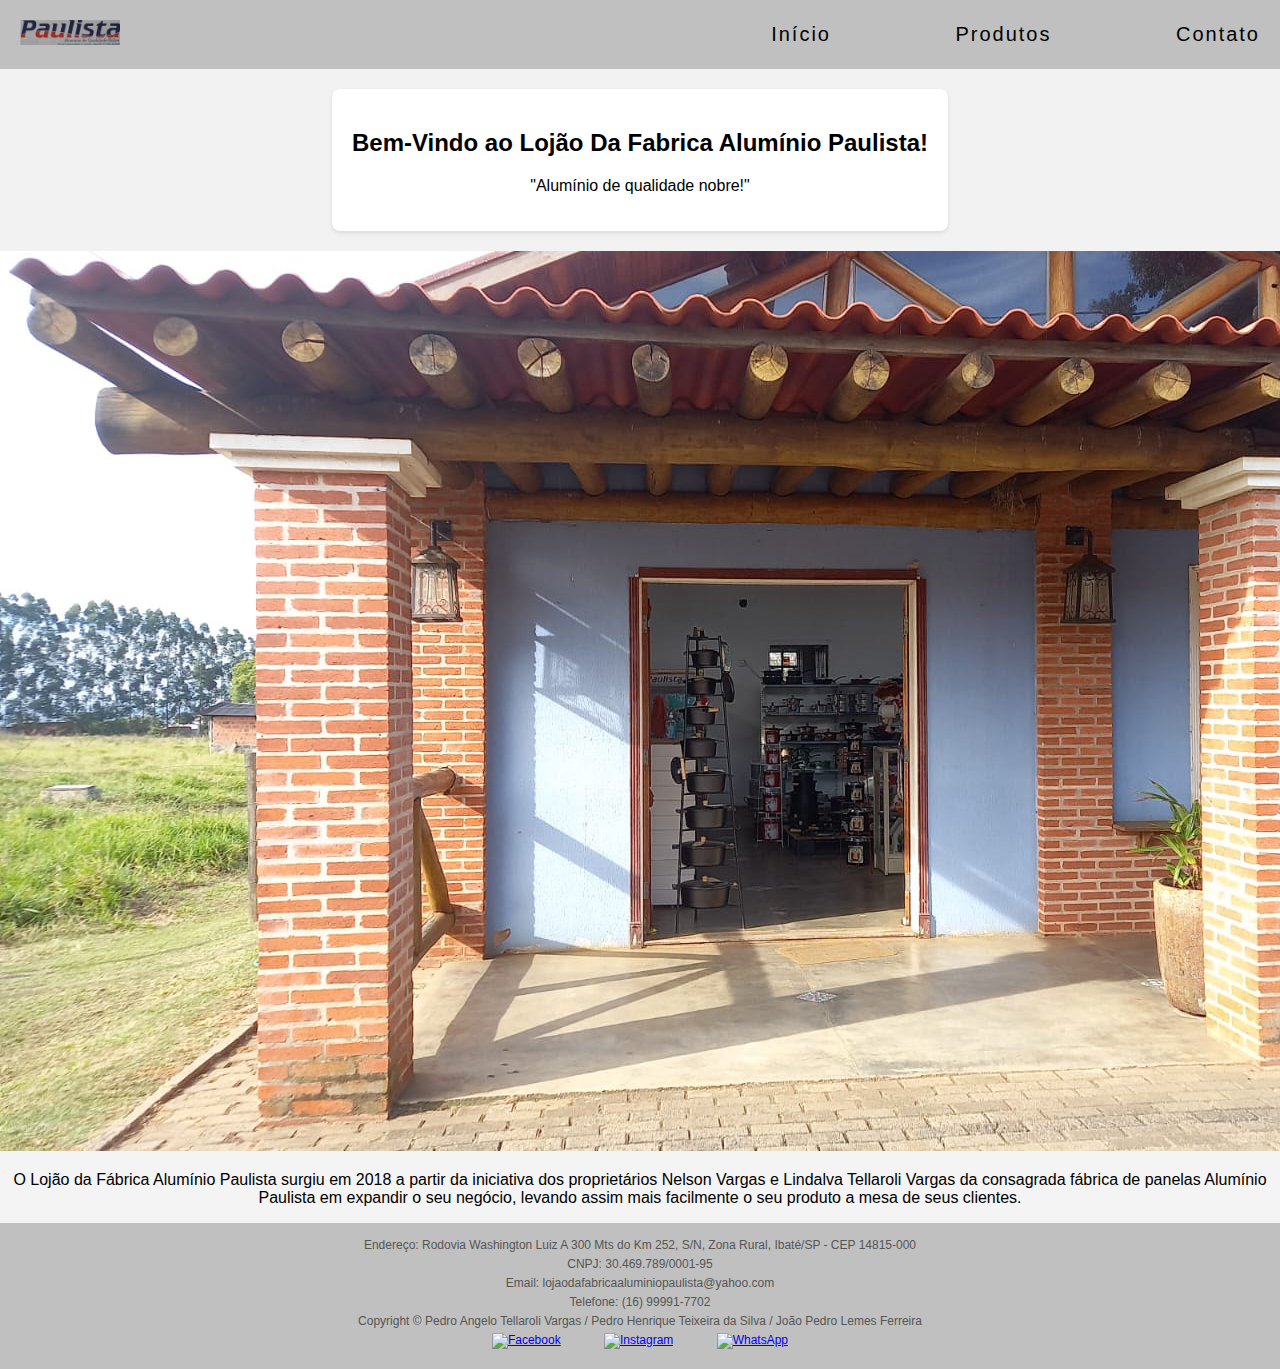
==== index.html @ 06a3618f "arrumei as imagens e refiz o formulário de contato" ====
<!DOCTYPE html>
<html lang="pt-br">
<head>
  <meta charset="UTF-8">
  <meta name="viewport" content="width=device-width, initial-scale=1.0">
  <title>Document</title>
  <link rel="stylesheet" href="styles.css">
  <link rel="icon" type="image/x-icon" href="img/favicon.ico">
</head>
<body>
  <header>
    
    <div class="logo"><img class="logo" src="img/logo.jpeg" alt="Logo"></div>
    <nav>
      <ul>
        <li><a href="index.html">Início</a></li>
        <li><a href="services.html">Produtos</a></li>
        <li><a href="contact.html">Contato</a></li>
      </ul>
    </nav>
  </header>
  
  <div class="content">
    <div class="main-container">
      <h2>Bem-Vindo ao Lojão Da Fabrica Alumínio Paulista!</h2>
       <p>"Alumínio de qualidade nobre!"</p>
    </div>
  </div>
   
  <main>
    <img class="Entrada" src="img/frentedaloja.png" alt="EntradaDaLoja">
    <p>O Lojão da Fábrica Alumínio Paulista surgiu em 2018 a partir da iniciativa dos proprietários Nelson Vargas e Lindalva Tellaroli Vargas da consagrada fábrica de panelas Alumínio Paulista em expandir o seu negócio, levando assim mais facilmente o seu produto a mesa de seus clientes.  </p>
  
  </main>
  
   <footer>
    <p>Endereço: Rodovia Washington Luiz A 300 Mts do Km 252, S/N, Zona Rural, Ibaté/SP - CEP 14815-000</p>
    <p>CNPJ: 30.469.789/0001-95</p>
    <p>Email: lojaodafabricaaluminiopaulista@yahoo.com</p>
    <p>Telefone: (16) 99991-7702</p>
    <p>Copyright © Pedro Angelo Tellaroli Vargas / Pedro Henrique Teixeira da Silva / João Pedro Lemes Ferreira</p>
    <div class="social-icons">
      <a href="https://www.facebook.com/seuusuario" target="_blank"><img src="caminho/para/icon-facebook.png" alt="Facebook"></a>
      <a href="https://www.instagram.com/seuusuario" target="_blank"><img src="caminho/para/icon-instagram.png" alt="Instagram"></a>
      <a href="https://wa.me/seunumerodetelefone" target="_blank"><img src="caminho/para/icon-whatsapp.png" alt="WhatsApp"></a>
    </div>
  </footer>
</body>
</html>
---- styles.css ----
body {
    display: flex;
    flex-direction: column;
    min-height: 100vh;
    margin: 0;
  }
  body {
    font-family: Arial, sans-serif;
    background-color: #f4f4f4;
    margin: 0;
    padding: 0;
}

.container {
    max-width: 500px;
    margin: 50px auto;
    background-color: #fff;
    padding: 20px;
    border-radius: 5px;
    box-shadow: 0 2px 5px rgba(0, 0, 0, 0.1);
}

h1 {
    text-align: center;
    margin-bottom: 20px;
}

label {
    display: block;
    margin-bottom: 10px;
}

input[type="email"],
input[type="tel"],
textarea {
    width: 100%;
    padding: 10px;
    border: 1px solid #ccc;
    border-radius: 4px;
    box-sizing: border-box;
    margin-bottom: 20px;
}

textarea {
    height: 100px;
}

input[type="submit"] {
    background-color: #4CAF50;
    color: #fff;
    padding: 10px 20px;
    border: none;
    border-radius: 4px;
    cursor: pointer;
}

input[type="submit"]:hover {
    background-color: #45a049;
}
  
  .content {
    flex-grow: 1;
    display: flex;
    justify-content: center;
    align-items: center;
    background-color: #f2f2f2;
    padding: 20px;
    max-width: 1000;
  }
  
  .main-container {
    background-color: #fff;
    padding: 20px;
    border-radius: 8px;
    box-shadow: 0 2px 4px rgba(0, 0, 0, 0.1);
    max-width: 1000;
  }
  
  h2 {
    text-align: center;
  }
  
  p {
    text-align: center;
  }

  .logo
  {
    image-rendering: auto;
    width: auto;
    height: auto;
  }


header {
    background-color: silver;
    padding: 20px;
    display: flex;
    justify-content: space-between;
    align-items: center;
}

header .logo {
    width: 100px; /* Defina a largura desejada para a sua logo */
}

header ul {
    list-style-type: none;
    margin: 0;
    padding: 0;
    text-align: right;
}

header ul li {
    display: inline-block;
    margin-right: 120px; /* Aumenta a margem direita entre os itens da lista */
}

header ul li:last-child {
    margin-right: 0; /* Remove a margem direita do último item da lista */
}

header ul li a {
    text-decoration: none;
    color: black;
    font-size: 20px; /* Defina o tamanho de fonte desejado */
    letter-spacing: 2px; /* Aumenta o espaçamento entre as palavras */
}

/* Estilos para o rodapé */
footer {
    background-color: silver;
    padding: 10px; /* Reduza o valor do padding para tornar o rodapé mais magro */
    text-align: right;
    font-size: 12px; /* Tamanho da fonte menor */
    color: #555; /* Cor do texto mais claro */
}

footer p {
    margin: 5px 0; /* Adiciona espaçamento superior e inferior para o texto de direitos autorais */
}

.social-icons {
    text-align: center; /* Centraliza os ícones */
    margin-top: 2px; /* Aumente ou diminua o valor para posicionar os ícones mais para cima ou para baixo */
    margin-bottom: 10px; /* Aumenta o espaçamento inferior para posicionar os ícones */
}

.social-icons a {
    display: inline-block;
    margin: 0 20px; /* Espaçamento horizontal entre os ícones */
}

.social-icons img {
    width: 30px; /* Defina a largura desejada para os ícones */
}

.Forms
{
    padding: 20px; 
    text-align: center;
    max-width: 1000;
}
.TitleProducts
{
    text-align: center;
}
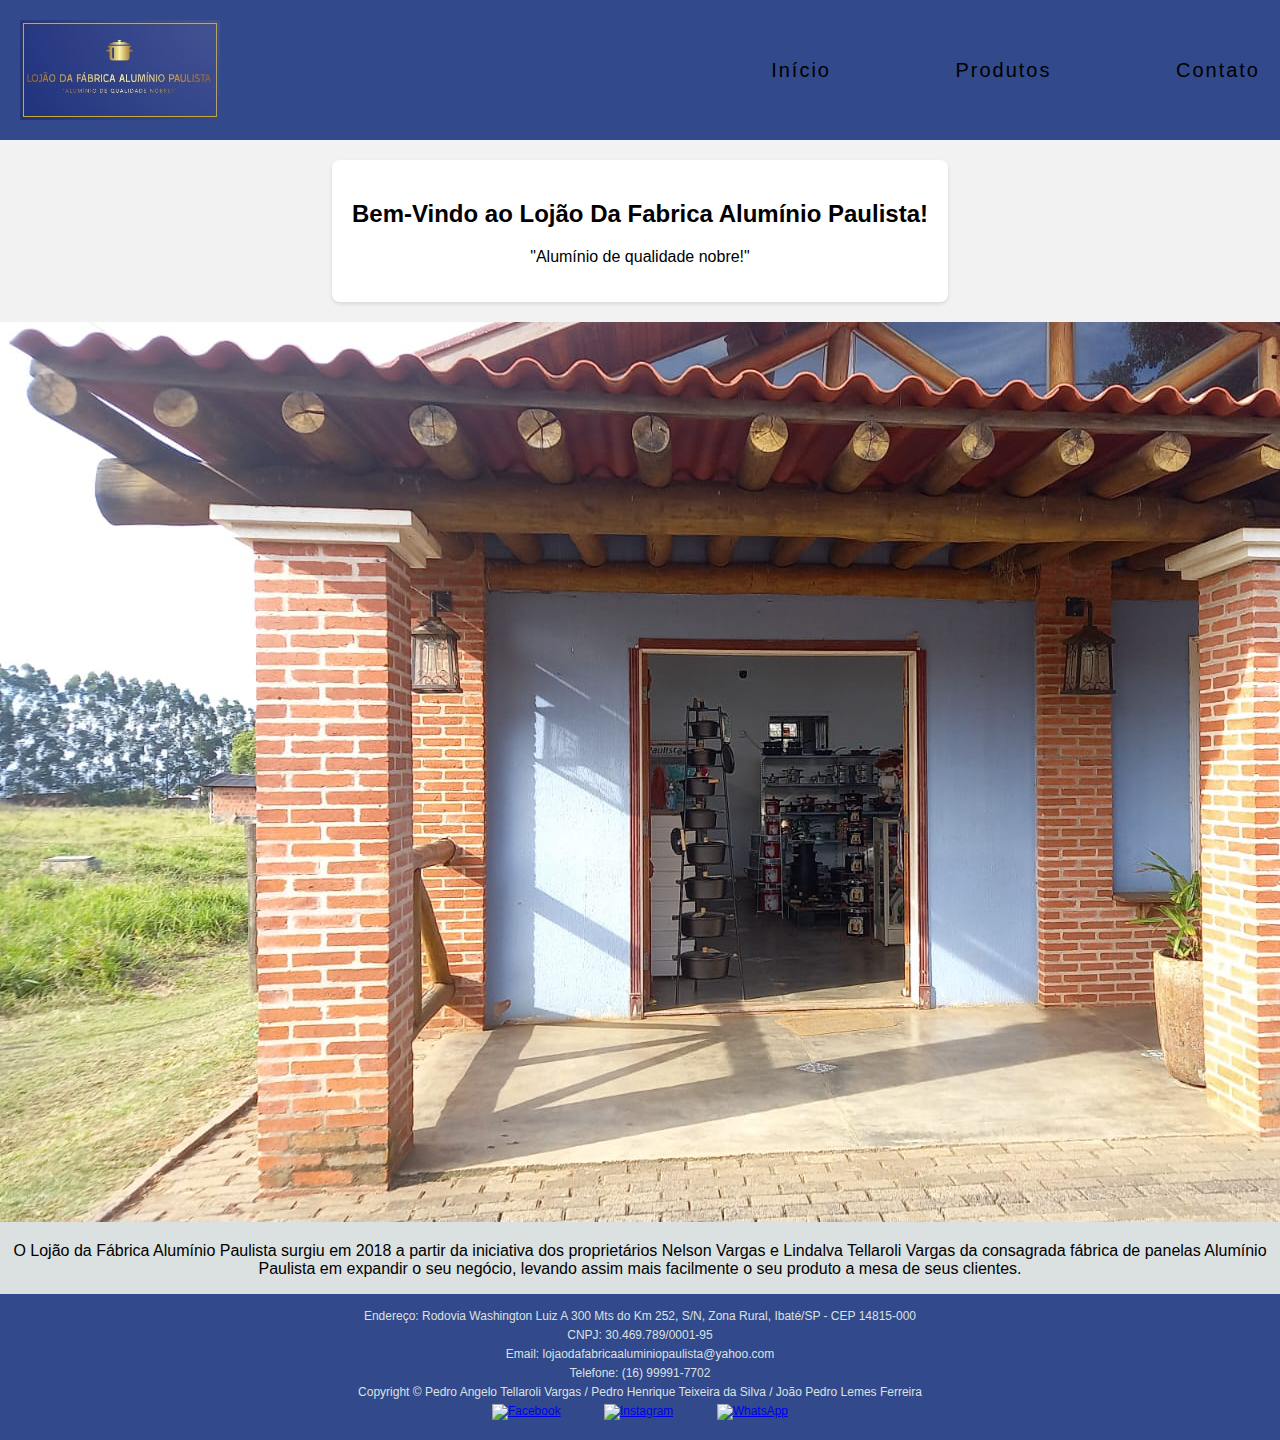
==== commit f622bac6: "Atualização da logo e cores" ====
--- a/index.html
+++ b/index.html
@@ -3,14 +3,14 @@
 <head>
   <meta charset="UTF-8">
   <meta name="viewport" content="width=device-width, initial-scale=1.0">
-  <title>Document</title>
+  <title>Pagina Inicio</title>
   <link rel="stylesheet" href="styles.css">
   <link rel="icon" type="image/x-icon" href="img/favicon.ico">
 </head>
 <body>
   <header>
     
-    <div class="logo"><img class="logo" src="img/logo.jpeg" alt="Logo"></div>
+    <div class="logo"><img class="logo" src="img/logo_nova.jpeg" alt="Logo"></div>
     <nav>
       <ul>
         <li><a href="index.html">Início</a></li>
@@ -29,7 +29,9 @@
    
   <main>
     <img class="Entrada" src="img/frentedaloja.png" alt="EntradaDaLoja">
-    <p>O Lojão da Fábrica Alumínio Paulista surgiu em 2018 a partir da iniciativa dos proprietários Nelson Vargas e Lindalva Tellaroli Vargas da consagrada fábrica de panelas Alumínio Paulista em expandir o seu negócio, levando assim mais facilmente o seu produto a mesa de seus clientes.  </p>
+    <p>O Lojão da Fábrica Alumínio Paulista surgiu em 2018 a partir da iniciativa dos proprietários 
+      Nelson Vargas e Lindalva Tellaroli Vargas da consagrada fábrica de panelas Alumínio Paulista 
+      em expandir o seu negócio, levando assim mais facilmente o seu produto a mesa de seus clientes.  </p>
   
   </main>
   
--- a/styles.css
+++ b/styles.css
@@ -6,7 +6,7 @@
   }
   body {
     font-family: Arial, sans-serif;
-    background-color: #f4f4f4;
+    background-color: #DBE1E0;
     margin: 0;
     padding: 0;
 }
@@ -14,10 +14,10 @@
 .container {
     max-width: 500px;
     margin: 50px auto;
-    background-color: #fff;
+    background-color: #FCF3A0;
     padding: 20px;
     border-radius: 5px;
-    box-shadow: 0 2px 5px rgba(0, 0, 0, 0.1);
+    box-shadow: 0 2px 5px #BF9E39;
 }
 
 h1 {
@@ -93,7 +93,7 @@
 
 
 header {
-    background-color: silver;
+    background-color: #32498C;
     padding: 20px;
     display: flex;
     justify-content: space-between;
@@ -101,7 +101,8 @@
 }
 
 header .logo {
-    width: 100px; /* Defina a largura desejada para a sua logo */
+    width: 200px; /* Defina a largura desejada para a sua logo */
+    height: 100px; /* Defina a altura desejada para a sua logo */
 }
 
 header ul {
@@ -129,11 +130,11 @@
 
 /* Estilos para o rodapé */
 footer {
-    background-color: silver;
+    background-color: #32498C;
     padding: 10px; /* Reduza o valor do padding para tornar o rodapé mais magro */
     text-align: right;
     font-size: 12px; /* Tamanho da fonte menor */
-    color: #555; /* Cor do texto mais claro */
+    color: #DBE1E0; /* Cor do texto mais claro */
 }
 
 footer p {
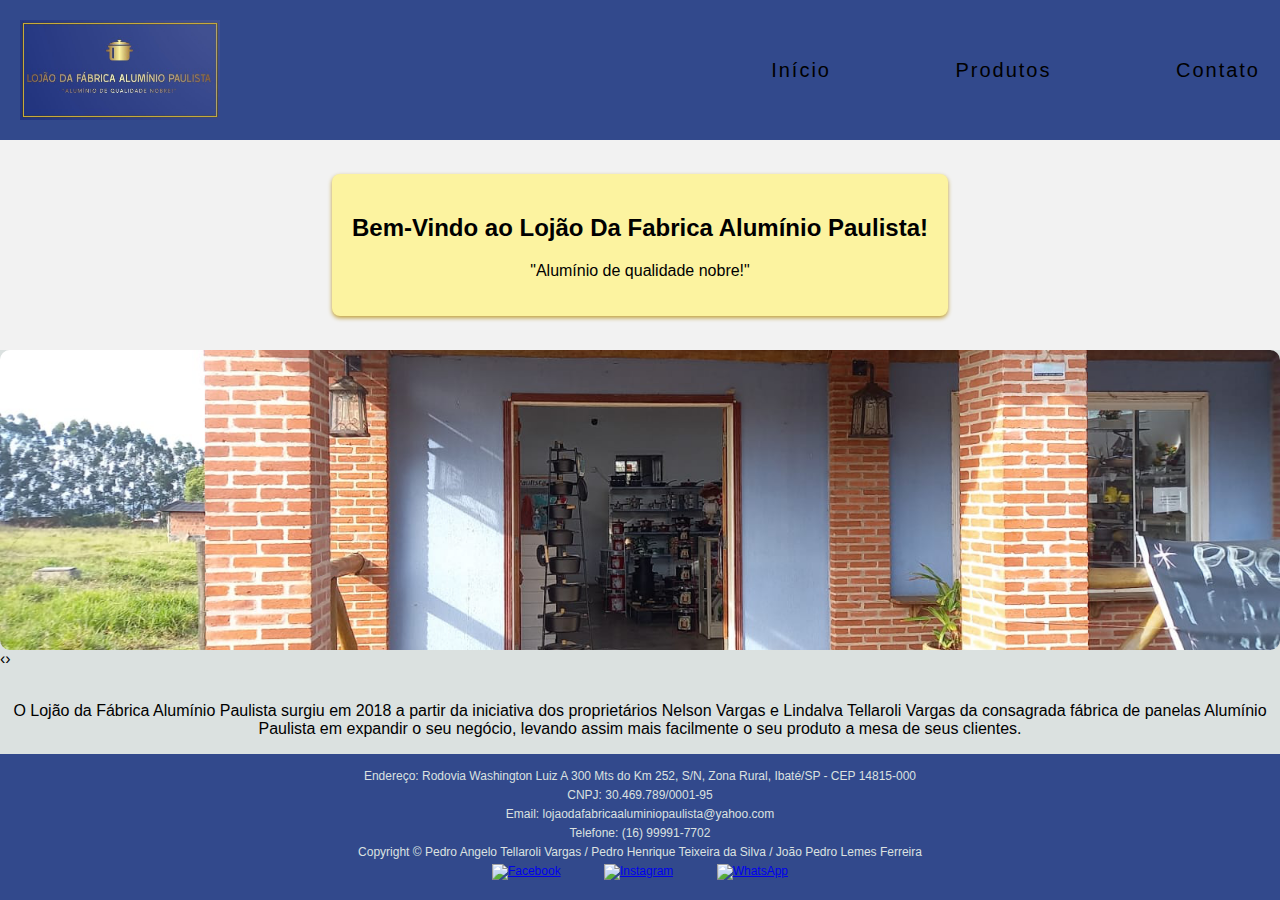
==== commit 53543280: "Implementação do Carrossel" ====
--- a/index.html
+++ b/index.html
@@ -5,6 +5,7 @@
   <meta name="viewport" content="width=device-width, initial-scale=1.0">
   <title>Pagina Inicio</title>
   <link rel="stylesheet" href="styles.css">
+  <link rel="stylesheet" href="https://cdn.jsdelivr.net/npm/owl.carousel@2.3.4/dist/assets/owl.carousel.min.css"> <!--Biblioteca JS do carrossel-->
   <link rel="icon" type="image/x-icon" href="img/favicon.ico">
 </head>
 <body>
@@ -28,11 +29,26 @@
   </div>
    
   <main>
-    <img class="Entrada" src="img/frentedaloja.png" alt="EntradaDaLoja">
+    <div id="carousel" class="owl-carousel"><!--Início das imagens do carrossel-->
+      <div class="slide">
+        <img src="img/frentedaloja.png" alt="Slide 1">
+      </div>
+      <div class="slide">
+        <img src="img/espaco1.png" alt="Slide 2">
+      </div>
+      <div class="slide">
+        <img src="img/espaco2.png" alt="Slide 3">
+      </div>
+      <div class="slide">
+        <img src="img/panelas.png" alt="Slide 3">
+      </div>
+      
+    </div><!--Fim das imagens do carrossel-->
+    <!--<img class="Entrada" src="img/frentedaloja.png" alt="EntradaDaLoja">-->
     <p>O Lojão da Fábrica Alumínio Paulista surgiu em 2018 a partir da iniciativa dos proprietários 
       Nelson Vargas e Lindalva Tellaroli Vargas da consagrada fábrica de panelas Alumínio Paulista 
       em expandir o seu negócio, levando assim mais facilmente o seu produto a mesa de seus clientes.  </p>
-  
+    
   </main>
   
    <footer>
@@ -47,5 +63,23 @@
       <a href="https://wa.me/seunumerodetelefone" target="_blank"><img src="caminho/para/icon-whatsapp.png" alt="WhatsApp"></a>
     </div>
   </footer>
+
+  <script src="https://code.jquery.com/jquery-3.6.0.min.js"></script><!--Biblioteca-->
+  <script src="https://cdn.jsdelivr.net/npm/owl.carousel@2.3.4/dist/owl.carousel.min.js"></script>
+  <script> <!--Script carrossel-->
+    document.addEventListener("DOMContentLoaded", function() {
+      var owl = $(".owl-carousel");
+      owl.owlCarousel({
+        items: 1,
+        loop: true,
+        nav: true,
+        dots: true,
+        autoplay: true,
+        autoplayTimeout: 5000,
+        autoplayHoverPause: true
+      });
+    });
+  </script>
+
 </body>
 </html>--- a/styles.css
+++ b/styles.css
@@ -69,10 +69,10 @@
   }
   
   .main-container {
-    background-color: #fff;
+    background-color: #FCF3A0;
     padding: 20px;
     border-radius: 8px;
-    box-shadow: 0 2px 4px rgba(0, 0, 0, 0.1);
+    box-shadow: 0 2px 4px #BF9E39;
     max-width: 1000;
   }
   
@@ -166,3 +166,22 @@
 {
     text-align: center;
 }
+
+.owl-carousel {
+    position: relative;
+    width: 100%;
+  }
+
+  .owl-carousel .slide {
+    position: relative;
+    height: 300px;
+    background-color: #eee;
+    border-radius: 10px;
+  }
+
+  .owl-carousel .slide img {
+    width: 100%;
+    height: 100%;
+    object-fit: cover;
+    border-radius: 10px;
+  }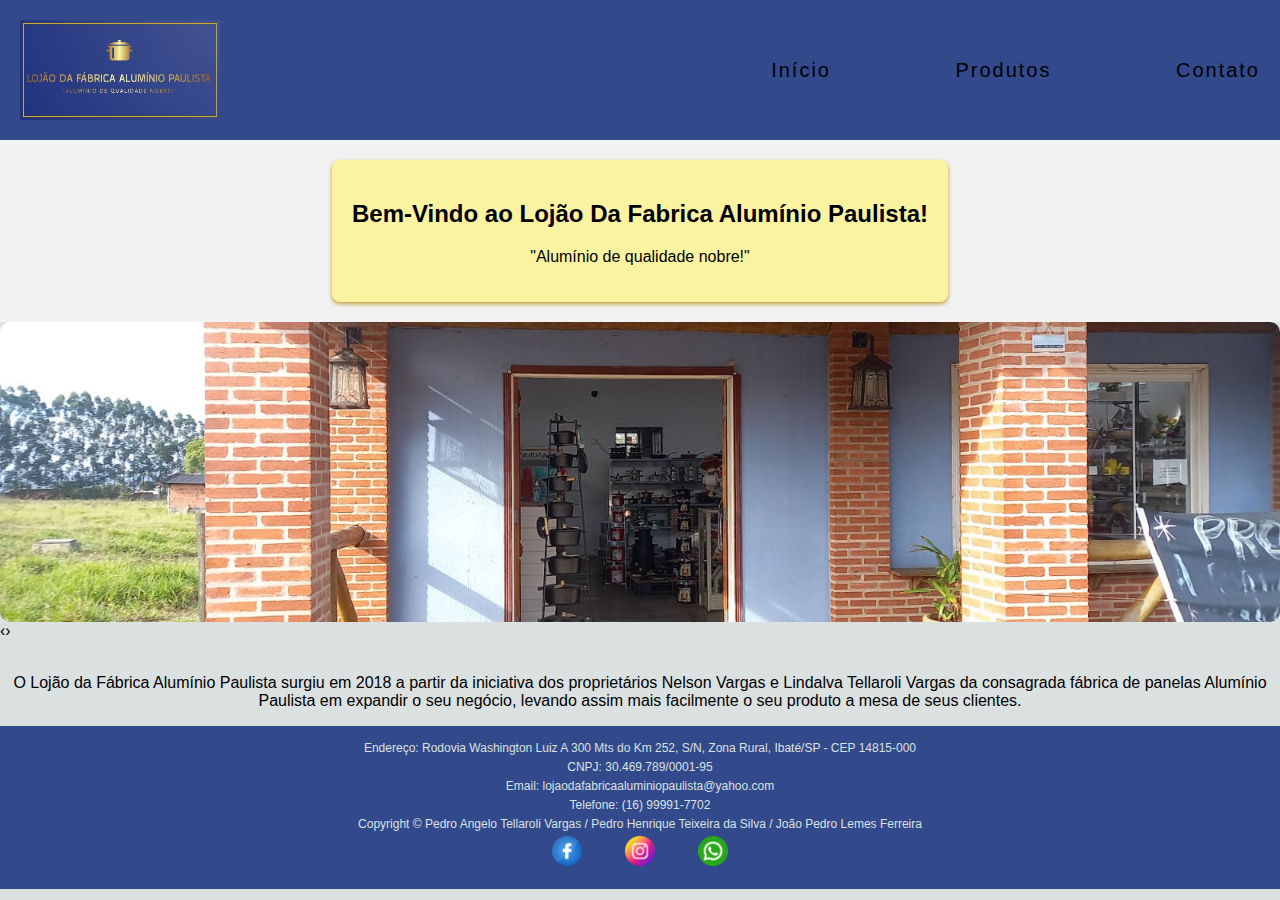
==== commit ad176758: "Adição dos ícones no footer" ====
--- a/index.html
+++ b/index.html
@@ -1,5 +1,6 @@
 <!DOCTYPE html>
 <html lang="pt-br">
+
 <head>
   <meta charset="UTF-8">
   <meta name="viewport" content="width=device-width, initial-scale=1.0">
@@ -8,10 +9,13 @@
   <link rel="stylesheet" href="https://cdn.jsdelivr.net/npm/owl.carousel@2.3.4/dist/assets/owl.carousel.min.css"> <!--Biblioteca JS do carrossel-->
   <link rel="icon" type="image/x-icon" href="img/favicon.ico">
 </head>
+
 <body>
+  
   <header>
-    
-    <div class="logo"><img class="logo" src="img/logo_nova.jpeg" alt="Logo"></div>
+    <div class="logo">
+      <img class="logo" src="img/logo_nova.jpeg" alt="Logo">
+    </div>
     <nav>
       <ul>
         <li><a href="index.html">Início</a></li>
@@ -21,34 +25,34 @@
     </nav>
   </header>
   
-  <div class="content">
-    <div class="main-container">
-      <h2>Bem-Vindo ao Lojão Da Fabrica Alumínio Paulista!</h2>
-       <p>"Alumínio de qualidade nobre!"</p>
-    </div>
-  </div>
-   
-  <main>
-    <div id="carousel" class="owl-carousel"><!--Início das imagens do carrossel-->
-      <div class="slide">
-        <img src="img/frentedaloja.png" alt="Slide 1">
+    <main>
+      <div class="content">
+        <div class="main-container">
+          <h2>Bem-Vindo ao Lojão Da Fabrica Alumínio Paulista!</h2>
+           <p>"Alumínio de qualidade nobre!"</p>
+        </div>
       </div>
-      <div class="slide">
-        <img src="img/espaco1.png" alt="Slide 2">
-      </div>
-      <div class="slide">
-        <img src="img/espaco2.png" alt="Slide 3">
-      </div>
-      <div class="slide">
-        <img src="img/panelas.png" alt="Slide 3">
-      </div>
+      
+      <div id="carousel" class="owl-carousel"><!--Início das imagens do carrossel-->
+        <div class="slide">
+          <img src="img/frentedaloja.png" alt="Slide 1">
+        </div>
+        <div class="slide">
+          <img src="img/espaco1.png" alt="Slide 2">
+        </div>
+        <div class="slide">
+          <img src="img/espaco2.png" alt="Slide 3">
+        </div>
+        <div class="slide">
+          <img src="img/panelas.png" alt="Slide 3">
+        </div>
       
     </div><!--Fim das imagens do carrossel-->
     <!--<img class="Entrada" src="img/frentedaloja.png" alt="EntradaDaLoja">-->
+
     <p>O Lojão da Fábrica Alumínio Paulista surgiu em 2018 a partir da iniciativa dos proprietários 
       Nelson Vargas e Lindalva Tellaroli Vargas da consagrada fábrica de panelas Alumínio Paulista 
-      em expandir o seu negócio, levando assim mais facilmente o seu produto a mesa de seus clientes.  </p>
-    
+      em expandir o seu negócio, levando assim mais facilmente o seu produto a mesa de seus clientes.</p>
   </main>
   
    <footer>
@@ -57,15 +61,17 @@
     <p>Email: lojaodafabricaaluminiopaulista@yahoo.com</p>
     <p>Telefone: (16) 99991-7702</p>
     <p>Copyright © Pedro Angelo Tellaroli Vargas / Pedro Henrique Teixeira da Silva / João Pedro Lemes Ferreira</p>
+    
     <div class="social-icons">
-      <a href="https://www.facebook.com/seuusuario" target="_blank"><img src="caminho/para/icon-facebook.png" alt="Facebook"></a>
-      <a href="https://www.instagram.com/seuusuario" target="_blank"><img src="caminho/para/icon-instagram.png" alt="Instagram"></a>
-      <a href="https://wa.me/seunumerodetelefone" target="_blank"><img src="caminho/para/icon-whatsapp.png" alt="WhatsApp"></a>
+      <a href="https://www.facebook.com/seuusuario" target="_blank"><img src="img/icons/facebook.png" alt="Facebook"></a>
+      <a href="https://www.instagram.com/seuusuario" target="_blank"><img src="img/icons/instagram.png" alt="Instagram"></a>
+      <a href="https://wa.me/seunumerodetelefone" target="_blank"><img src="img/icons/whatsapp.png" alt="WhatsApp"></a>
     </div>
   </footer>
 
   <script src="https://code.jquery.com/jquery-3.6.0.min.js"></script><!--Biblioteca-->
   <script src="https://cdn.jsdelivr.net/npm/owl.carousel@2.3.4/dist/owl.carousel.min.js"></script>
+ 
   <script> <!--Script carrossel-->
     document.addEventListener("DOMContentLoaded", function() {
       var owl = $(".owl-carousel");
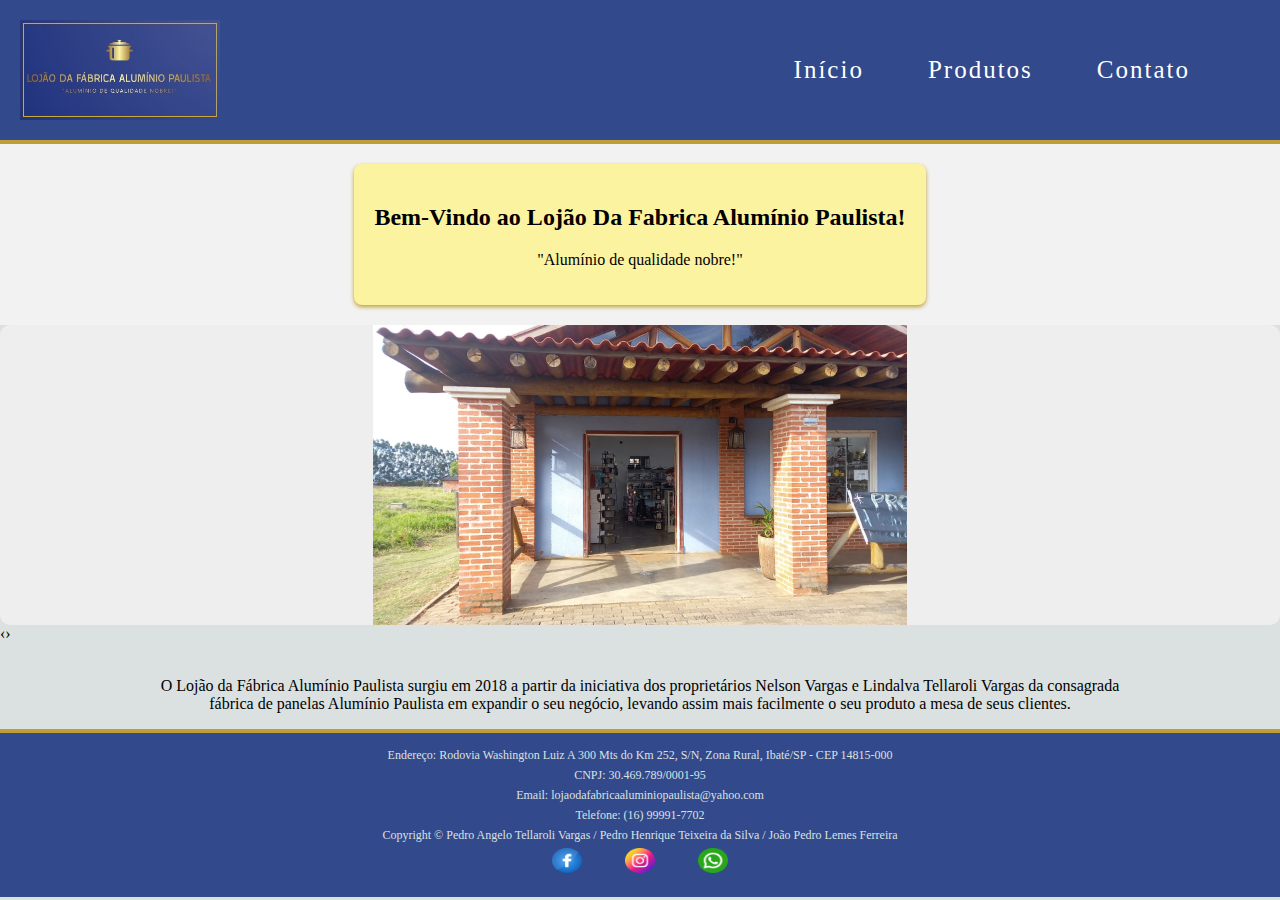
==== commit 14e61295: "arrumei os problemas nas pastas" ====
--- a/index.html
+++ b/index.html
@@ -35,24 +35,25 @@
       
       <div id="carousel" class="owl-carousel"><!--Início das imagens do carrossel-->
         <div class="slide">
-          <img src="img/frentedaloja.png" alt="Slide 1">
+          <img class="img" src="img/frentedaloja.png" alt="Slide 1">
         </div>
         <div class="slide">
-          <img src="img/espaco1.png" alt="Slide 2">
+          <img class="img" src="img/espaco1.png" alt="Slide 2">
         </div>
         <div class="slide">
-          <img src="img/espaco2.png" alt="Slide 3">
+          <img class="img" src="img/espaco2.png" alt="Slide 3">
         </div>
         <div class="slide">
-          <img src="img/panelas.png" alt="Slide 3">
+          <img class="img" src="img/panelas.png" alt="Slide 3">
         </div>
       
     </div><!--Fim das imagens do carrossel-->
     <!--<img class="Entrada" src="img/frentedaloja.png" alt="EntradaDaLoja">-->
-
-    <p>O Lojão da Fábrica Alumínio Paulista surgiu em 2018 a partir da iniciativa dos proprietários 
-      Nelson Vargas e Lindalva Tellaroli Vargas da consagrada fábrica de panelas Alumínio Paulista 
-      em expandir o seu negócio, levando assim mais facilmente o seu produto a mesa de seus clientes.</p>
+    <div id="sobre-nos">
+      <p>O Lojão da Fábrica Alumínio Paulista surgiu em 2018 a partir da iniciativa dos proprietários
+        Nelson Vargas e Lindalva Tellaroli Vargas da consagrada fábrica de panelas Alumínio Paulista
+        em expandir o seu negócio, levando assim mais facilmente o seu produto a mesa de seus clientes.</p>
+    </div>
   </main>
   
    <footer>
--- a/styles.css
+++ b/styles.css
@@ -1,62 +1,63 @@
+/* Esses codigos são para o corpo */
 body {
     display: flex;
     flex-direction: column;
     min-height: 100vh;
-    margin: 0;
-  }
-  body {
     font-family: Arial, sans-serif;
     background-color: #DBE1E0;
     margin: 0;
     padding: 0;
-}
-
-.container {
+    box-sizing: border-box;
+    font-family: 'Times New Roman', Times, serif;
+  }
+  
+  /* Esses codigos são para o contato */
+  .container {
     max-width: 500px;
     margin: 50px auto;
     background-color: #FCF3A0;
     padding: 20px;
     border-radius: 5px;
     box-shadow: 0 2px 5px #BF9E39;
-}
-
-h1 {
+  }
+  
+  h1 {
     text-align: center;
     margin-bottom: 20px;
-}
-
-label {
+  }
+  
+  label {
     display: block;
     margin-bottom: 10px;
-}
-
-input[type="email"],
-input[type="tel"],
-textarea {
+  }
+  
+  input[type="email"],
+  input[type="tel"],
+  textarea {
     width: 100%;
     padding: 10px;
     border: 1px solid #ccc;
     border-radius: 4px;
     box-sizing: border-box;
     margin-bottom: 20px;
-}
-
-textarea {
+  }
+  
+  textarea {
     height: 100px;
-}
-
-input[type="submit"] {
+  }
+  
+  input[type="submit"] {
     background-color: #4CAF50;
     color: #fff;
     padding: 10px 20px;
     border: none;
     border-radius: 4px;
     cursor: pointer;
-}
-
-input[type="submit"]:hover {
+  }
+  
+  input[type="submit"]:hover {
     background-color: #45a049;
-}
+  } 
   
   .content {
     flex-grow: 1;
@@ -66,6 +67,7 @@
     background-color: #f2f2f2;
     padding: 20px;
     max-width: 1000;
+    font-family: Times New Roman;
   }
   
   .main-container {
@@ -76,6 +78,7 @@
     max-width: 1000;
   }
   
+  /* Esses codigos são para o cabeçalho */
   h2 {
     text-align: center;
   }
@@ -83,105 +86,216 @@
   p {
     text-align: center;
   }
-
+  
   .logo
   {
     image-rendering: auto;
     width: auto;
     height: auto;
   }
-
-
-header {
+  
+  header {
     background-color: #32498C;
     padding: 20px;
     display: flex;
     justify-content: space-between;
     align-items: center;
-}
-
-header .logo {
-    width: 200px; /* Defina a largura desejada para a sua logo */
-    height: 100px; /* Defina a altura desejada para a sua logo */
-}
-
-header ul {
+    border-bottom-style: solid;
+    border-bottom-color: #BF9E39;
+    border-bottom-width: 4px;
+  }
+  
+  header .logo {
+    width: 200px;
+    height: 100px;
+  }
+  
+  header ul {
     list-style-type: none;
-    margin: 0;
-    padding: 0;
     text-align: right;
-}
-
-header ul li {
+  }
+  
+  header ul li {
     display: inline-block;
-    margin-right: 120px; /* Aumenta a margem direita entre os itens da lista */
-}
-
-header ul li:last-child {
-    margin-right: 0; /* Remove a margem direita do último item da lista */
-}
-
-header ul li a {
+    margin-right: 60px;
+  }
+  
+  header ul li:last-child {
+    margin-right: 0;
+  }
+  
+  header ul li a {
     text-decoration: none;
-    color: black;
-    font-size: 20px; /* Defina o tamanho de fonte desejado */
-    letter-spacing: 2px; /* Aumenta o espaçamento entre as palavras */
-}
-
-/* Estilos para o rodapé */
-footer {
+    color: #fff;
+    font-size: 25px;
+    letter-spacing: 2px;
+  }
+  
+  nav {
+    margin-right: 70px;
+  }
+  
+  /* Esses codigos são para o rodapé */
+  footer {
     background-color: #32498C;
-    padding: 10px; /* Reduza o valor do padding para tornar o rodapé mais magro */
+    padding: 10px;
     text-align: right;
-    font-size: 12px; /* Tamanho da fonte menor */
-    color: #DBE1E0; /* Cor do texto mais claro */
-}
-
-footer p {
-    margin: 5px 0; /* Adiciona espaçamento superior e inferior para o texto de direitos autorais */
-}
-
-.social-icons {
-    text-align: center; /* Centraliza os ícones */
-    margin-top: 2px; /* Aumente ou diminua o valor para posicionar os ícones mais para cima ou para baixo */
-    margin-bottom: 10px; /* Aumenta o espaçamento inferior para posicionar os ícones */
-}
-
-.social-icons a {
+    font-size: 12px;
+    color: #DBE1E0;
+    border-top-style: solid ;
+    border-top-color: #BF9E39;
+    border-top-width: 4px;
+  }
+  
+  footer img{
+    width: 10px;
+    height: 25px;
+  }
+  
+  
+  footer p {
+    margin: 5px 0;
+  }
+  
+  .social-icons {
+    text-align: center;
+    margin-top: 2px;
+    margin-bottom: 10px;
+  }
+  
+  .social-icons a {
     display: inline-block;
-    margin: 0 20px; /* Espaçamento horizontal entre os ícones */
-}
-
-.social-icons img {
-    width: 30px; /* Defina a largura desejada para os ícones */
-}
-
-.Forms
-{
+    margin: 0 20px;
+  }
+  
+  .social-icons img {
+    width: 30px;
+  }
+  
+  .Forms
+  {
     padding: 20px; 
     text-align: center;
     max-width: 1000;
-}
-.TitleProducts
-{
-    text-align: center;
-}
-
-.owl-carousel {
+  }
+  .TitleProducts
+  {
+    text-align: center;
+    background-color: #FCF3A0;
+    padding: 20px;
+    border-radius: 8px;
+    box-shadow: 0 2px 4px #BF9E39;
+    max-width: 1000;
+  }
+  
+  /* Esses codigos são para o carossel */
+  .owl-carousel {
     position: relative;
     width: 100%;
   }
-
+  
   .owl-carousel .slide {
     position: relative;
     height: 300px;
     background-color: #eee;
     border-radius: 10px;
   }
-
+  
   .owl-carousel .slide img {
     width: 100%;
     height: 100%;
-    object-fit: cover;
+    object-fit: scale-down;
     border-radius: 10px;
+  }
+  
+  .PanelaPressao {
+    float: left;
+    margin-right: 10px;
+  }
+  
+  .img-services {
+    width: 400px;
+    height: 280px;
+    border: 1px solid #000000; /* Define a espessura e a cor da borda */
+    border-radius: 3px; /* Define o raio dos cantos da borda (opcional) */
+    margin-left: 5%;
+  }
+  
+  .TextoPanela 
+  {
+    float: left; /* Faz o texto flutuar à esquerda */
+    margin-left: 2.5cm;
+    position: relative;
+    top: -230px; /* Valor negativo para subir o texto */
+    margin-left: 45%;
+    margin-right: 5%;
+    text-align: left;
+    clear: both; /* Define que a div "Conteudo" não deve ficar ao lado das floats */
+  }
+  
+  .Conteudo {
+    clear: both; /* Define que a div "Conteudo" não deve ficar ao lado das floats */
+    position: relative;
+    top: -230px;
+  }
+  
+  .Cacarola{
+    float: right;
+    margin-right: 10px;
+    position: relative;
+    top: -120px;
+    margin-right: 5%;
+  }
+  
+  .TextoCacarola{
+    margin-top: 260px;
+    margin-left: 5%;
+    margin-right: 45%;
+    position: relative;
+    top: -50px;
+  }
+  
+  .Frigideira{
+    margin-bottom: 100px;
+    margin-top: 70px;
+  }
+  
+  .TextoFrigideira{
+    margin-left: 50%;
+    margin-right: 5%;
+    position: relative;
+    top: -340px;
+  }
+  
+  .Caldeirao{
+    float:right;
+    margin-right: 5%;
+    position: relative;
+    top: -240px;
+  }
+  
+  .TextoCaldeirao{
+    Position: relative;
+    top: -200px;
+    margin-left:5%;
+    margin-right: 45%;
+  }
+  
+  .Assadeira{
+    position: relative;
+    top: -70px;
+  }
+  
+  .TextoAssadeira{
+    margin-left: 45%;
+    position: relative;
+    top: -320px;
+    margin-left: 50%;
+    margin-right: 5%;
+}
+
+#sobre-nos {
+    max-width: 1000px;
+    margin: auto;
+    text-align: center;
   }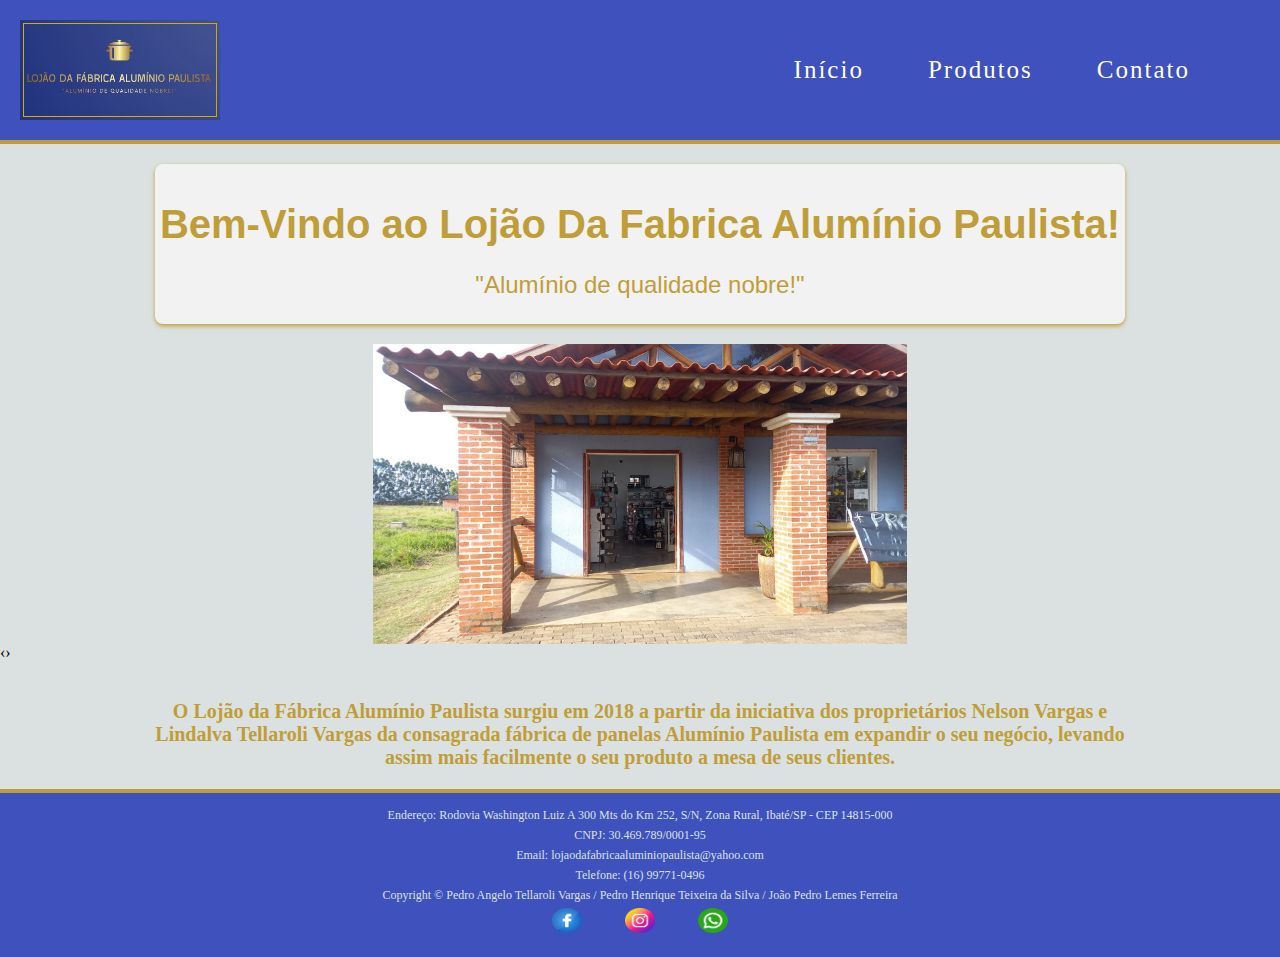
==== commit d7f7fa8a: "Alteração Do Número de Telefone do Footer" ====
--- a/index.html
+++ b/index.html
@@ -1,78 +1,73 @@
 <!DOCTYPE html>
 <html lang="pt-br">
-
-<head>
-  <meta charset="UTF-8">
-  <meta name="viewport" content="width=device-width, initial-scale=1.0">
-  <title>Pagina Inicio</title>
-  <link rel="stylesheet" href="styles.css">
-  <link rel="stylesheet" href="https://cdn.jsdelivr.net/npm/owl.carousel@2.3.4/dist/assets/owl.carousel.min.css"> <!--Biblioteca JS do carrossel-->
-  <link rel="icon" type="image/x-icon" href="img/favicon.ico">
-</head>
-
-<body>
-  
-  <header>
-    <div class="logo">
-      <img class="logo" src="img/logo_nova.jpeg" alt="Logo">
-    </div>
-    <nav>
-      <ul>
-        <li><a href="index.html">Início</a></li>
-        <li><a href="services.html">Produtos</a></li>
-        <li><a href="contact.html">Contato</a></li>
-      </ul>
-    </nav>
-  </header>
-  
+  <head>
+    <meta charset="UTF-8">
+    <meta name="viewport" content="width=device-width, initial-scale=1.0">
+    <title>Pagina Inicio</title>
+    <link rel="stylesheet" href="css/styles.css">
+    <link rel="stylesheet" href="https://cdn.jsdelivr.net/npm/owl.carousel@2.3.4/dist/assets/owl.carousel.min.css"> <!--Biblioteca JS do carrossel-->
+    <link rel="icon" type="image/x-icon" href="img/favicon.ico">
+    
+  </head>
+  <body>
+    <!-- Os códigos a baixo é referencial ao Cabeçalho do site, ele está presente em todas as outras páginas -->
+    <header>
+      <div class="logo">
+        <img class="logo" src="img/logo_nova.jpeg" alt="Logo">
+      </div>
+      <nav>
+        <ul>
+          <li><a href="index.html">Início</a></li>
+          <li><a href="services.html">Produtos</a></li>
+          <li><a href="contact.html">Contato</a></li>
+        </ul>
+      </nav>
+    </header>
+    <!--Os códigos a baixo mostra a mensagem de boas vindas e logo a baixo dela o carossel-->
     <main>
       <div class="content">
         <div class="main-container">
           <h2>Bem-Vindo ao Lojão Da Fabrica Alumínio Paulista!</h2>
-           <p>"Alumínio de qualidade nobre!"</p>
+          <p>"Alumínio de qualidade nobre!"</p>
         </div>
       </div>
-      
       <div id="carousel" class="owl-carousel"><!--Início das imagens do carrossel-->
         <div class="slide">
           <img class="img" src="img/frentedaloja.png" alt="Slide 1">
-        </div>
-        <div class="slide">
-          <img class="img" src="img/espaco1.png" alt="Slide 2">
-        </div>
-        <div class="slide">
-          <img class="img" src="img/espaco2.png" alt="Slide 3">
-        </div>
-        <div class="slide">
-          <img class="img" src="img/panelas.png" alt="Slide 3">
-        </div>
-      
-    </div><!--Fim das imagens do carrossel-->
-    <!--<img class="Entrada" src="img/frentedaloja.png" alt="EntradaDaLoja">-->
-    <div id="sobre-nos">
-      <p>O Lojão da Fábrica Alumínio Paulista surgiu em 2018 a partir da iniciativa dos proprietários
-        Nelson Vargas e Lindalva Tellaroli Vargas da consagrada fábrica de panelas Alumínio Paulista
-        em expandir o seu negócio, levando assim mais facilmente o seu produto a mesa de seus clientes.</p>
-    </div>
-  </main>
-  
-   <footer>
-    <p>Endereço: Rodovia Washington Luiz A 300 Mts do Km 252, S/N, Zona Rural, Ibaté/SP - CEP 14815-000</p>
-    <p>CNPJ: 30.469.789/0001-95</p>
-    <p>Email: lojaodafabricaaluminiopaulista@yahoo.com</p>
-    <p>Telefone: (16) 99991-7702</p>
-    <p>Copyright © Pedro Angelo Tellaroli Vargas / Pedro Henrique Teixeira da Silva / João Pedro Lemes Ferreira</p>
-    
-    <div class="social-icons">
-      <a href="https://www.facebook.com/seuusuario" target="_blank"><img src="img/icons/facebook.png" alt="Facebook"></a>
-      <a href="https://www.instagram.com/seuusuario" target="_blank"><img src="img/icons/instagram.png" alt="Instagram"></a>
-      <a href="https://wa.me/seunumerodetelefone" target="_blank"><img src="img/icons/whatsapp.png" alt="WhatsApp"></a>
-    </div>
-  </footer>
-
+      </div>
+      <div class="slide">
+        <img class="img" src="img/espaco1.png" alt="Slide 2">
+      </div>
+      <div class="slide">
+        <img class="img" src="img/espaco2.png" alt="Slide 3">
+      </div>
+      <div class="slide">
+        <img class="img" src="img/panelas.png" alt="Slide 3">
+      </div>
+      </div><!--Fim das imagens do carrossel-->
+      <!--<img class="Entrada" src="img/frentedaloja.png" alt="EntradaDaLoja">-->
+      <!--logo a baixo nos mostra um pouco sobre a loja-->
+      <div class="sobre-nos">
+        <h3>O Lojão da Fábrica Alumínio Paulista surgiu em 2018 a partir da iniciativa dos proprietários
+          Nelson Vargas e Lindalva Tellaroli Vargas da consagrada fábrica de panelas Alumínio Paulista
+          em expandir o seu negócio, levando assim mais facilmente o seu produto a mesa de seus clientes.</h3>
+      </div>
+    </main>
+    <!-- Os códigos a baixo é referencial ao Rodapé do site, ele está presente em todas as páginas -->
+    <footer>
+      <p>Endereço: Rodovia Washington Luiz A 300 Mts do Km 252, S/N, Zona Rural, Ibaté/SP - CEP 14815-000</p>
+      <p>CNPJ: 30.469.789/0001-95</p>
+      <p>Email: lojaodafabricaaluminiopaulista@yahoo.com</p>
+      <p>Telefone: (16) 99771-0496</p>
+      <p>Copyright © Pedro Angelo Tellaroli Vargas / Pedro Henrique Teixeira da Silva / João Pedro Lemes Ferreira</p>
+      <div class="social-icons">
+        <a href="https://www.facebook.com/seuusuario" target="_blank"><img src="img/icons/facebook.png" alt="Facebook"></a>
+        <a href="https://www.instagram.com/seuusuario" target="_blank"><img src="img/icons/instagram.png" alt="Instagram"></a>
+        <a href="https://wa.me/seunumerodetelefone" target="_blank"><img src="img/icons/whatsapp.png" alt="WhatsApp"></a>
+      </div>
+    </footer>
   <script src="https://code.jquery.com/jquery-3.6.0.min.js"></script><!--Biblioteca-->
   <script src="https://cdn.jsdelivr.net/npm/owl.carousel@2.3.4/dist/owl.carousel.min.js"></script>
- 
   <script> <!--Script carrossel-->
     document.addEventListener("DOMContentLoaded", function() {
       var owl = $(".owl-carousel");
@@ -87,6 +82,5 @@
       });
     });
   </script>
-
-</body>
+  </body>
 </html>--- a/css/styles.css
+++ b/css/styles.css
@@ -0,0 +1,415 @@
+/* Esses codigos são para o corpo */
+body {
+    display: flex;
+    flex-direction: column;
+    min-height: 100vh;
+    font-family: Arial, sans-serif;
+    background-color: #DBE1E0;
+    margin: 0;
+    padding: 0;
+    box-sizing: border-box;
+    font-family: 'Times New Roman', Times, serif;
+  }
+  /*Código sobre o texto a baixo do rodapé*/
+  #sobre-nos {
+    max-width: 1000px;
+    margin: auto;
+    text-align: center;
+  }
+  /* Esses codigos são para o contato */
+  .container {
+    max-width: 500px;
+    margin: 50px auto;
+    background-color: #f2f2f2;
+    padding: 20px;
+    border-radius: 5px;
+    box-shadow: 0 2px 5px #BF9E39;
+  }
+  
+  .container h1 {
+    text-align: center;
+    margin-bottom: 20px;
+    color: #BF9E39
+  }
+  
+  label {
+    display: block;
+    margin-bottom: 10px;
+    color: #BF9E39
+  }
+  
+  input[type="email"],
+  input[type="tel"],
+  textarea {
+    width: 100%;
+    padding: 10px;
+    border: 1px solid #ccc;
+    border-radius: 4px;
+    box-sizing: border-box;
+    margin-bottom: 20px;
+    color: #BF9E39
+  }
+  
+  textarea {
+    height: 100px;
+  }
+  
+  input[type="submit"] {
+    background-color: #4CAF50;
+    color: #fff;
+    padding: 10px 20px;
+    border: none;
+    border-radius: 4px;
+    cursor: pointer;
+  }
+  
+  input[type="submit"]:hover {
+    background-color: #45a049;
+  } 
+  
+  .content {
+    flex-grow: 1;
+    display: flex;
+    justify-content: center;
+    align-items: center;
+    background-color: #f2f2f2;
+    padding: 20px;
+    max-width: 1000;
+    font-family: Times New Roman;
+  }
+  
+  .main-container {
+    background-color: #FCF3A0;
+    padding: 20px;
+    border-radius: 8px;
+    box-shadow: 0 2px 4px #BF9E39;
+    max-width: 1000;
+  }
+  
+  /* Esses codigos são para o cabeçalho */
+  h2 {
+    text-align: center;
+  }
+  
+  p {
+    text-align: center;
+  }
+  
+  .logo
+  {
+    image-rendering: auto;
+    width: auto;
+    height: auto;
+  }
+  
+  header {
+    background-color: #3e51bc;
+    padding: 20px;
+    display: flex;
+    justify-content: space-between;
+    align-items: center;
+    border-bottom-style: solid;
+    border-bottom-color: #BF9E39;
+    border-bottom-width: 4px;
+    font-family: Times New Roman;
+  }
+  
+  header .logo {
+    width: 200px;
+    height: 100px;
+    image-rendering: auto;
+  }
+  
+  header ul {
+    list-style-type: none;
+    text-align: right;
+    font-family: Times New Roman;
+  }
+  
+  header ul li {
+    display: inline-block;
+    margin-right: 60px;
+  }
+  
+  header ul li:last-child {
+    margin-right: 0;
+  }
+  
+  header ul li a {
+    text-decoration: none;
+    color: #fff;
+    font-size: 25px;
+    letter-spacing: 2px;
+  }
+  
+  nav {
+    margin-right: 70px;
+  }
+
+  /*Estes códigos são do corpo da home page*/
+  .content {
+    flex-grow: 1;
+    display: flex;
+    justify-content: center;
+    align-items: center;
+    background-color: #DBE1E0;
+    padding: 20px;
+    max-width: 1000;
+  }
+  .main-container {
+    font-family: 'Segoe UI', Tahoma, Geneva, Verdana, sans-serif;
+    background-color: #f2f2f2;
+    justify-content: center;
+    display: inside;
+    align-items: center;
+    height: 150px;
+    margin: 0;
+    padding: 5px;
+    border-radius: 8px;
+    box-shadow: 0 2px 4px #BF9E39;
+  }
+  
+  .main-container h2 {
+    text-align: center;
+    font-size: 40px;
+    color: #BF9E39;
+    margin-bottom: 20px;
+  }
+  
+  .main-container p {
+    text-align: center;
+    font-size: 24px;
+    color: #BF9E39;
+  }
+
+  /* Esses codigos são para o carossel */
+  .owl-carousel {
+    position: relative;
+    width: 100%;
+  }
+  
+  .owl-carousel .slide {
+    position: relative;
+    height: 300px;
+    background-color: #DBE1E0;
+    border-radius: 10px;
+  }
+  
+  .owl-carousel .slide img {
+    width: 100%;
+    height: 100%;
+    object-fit: scale-down;
+    border-radius: 10px;
+  }
+
+
+   /*Código sobre o texto fim do corpo da home page*/
+  .sobre-nos {
+    max-width: 1000px;
+    margin: auto;
+  }
+  
+  .sobre-nos h3 {
+    text-align: center;
+    font-size: 20px;
+    color: #BF9E39;
+    margin-bottom: 20px;
+  }
+  
+  
+  /* Esses codigos são para o rodapé */
+  footer {
+    background-color:#3E51BC;
+    padding: 10px;
+    text-align: right;
+    font-size: 12px;
+    color: #DBE1E0;
+    border-top-style: solid ;
+    border-top-color: #BF9E39;
+    border-top-width: 4px;
+  }
+  
+  footer img{
+    width: 10px;
+    height: 25px;
+  }
+  
+  
+  footer p {
+    margin: 5px 0;
+  }
+  
+  .social-icons {
+    text-align: center;
+    margin-top: 2px;
+    margin-bottom: 10px;
+  }
+  
+  .social-icons a {
+    display: inline-block;
+    margin: 0 20px;
+  }
+  
+  .social-icons img {
+    width: 30px;
+  }
+  
+  .Forms
+  {
+    padding: 20px; 
+    text-align: center;
+    max-width: 1000;
+  }
+  .TitleProducts
+  {
+    text-align: center;
+    background-color: #FCF3A0;
+    padding: 20px;
+    border-radius: 5px;
+    box-shadow: 0 2px 4px #BF9E39;
+  }
+  
+  .container h1 {
+    text-align: center;
+    margin-bottom: 20px;
+  }
+  
+  label {
+    display: block;
+    margin-bottom: 10px;
+  }
+  
+  input[type="email"],
+  input[type="tel"],
+  textarea {
+    width: 100%;
+    padding: 10px;
+    border: 1px solid #ccc;
+    border-radius: 4px;
+    box-sizing: border-box;
+    margin-bottom: 20px;
+  }
+  
+  textarea {
+    height: 100px;
+  }
+  
+  input[type="submit"] {
+    background-color: #4CAF50;
+    color: #fff;
+    padding: 10px 20px;
+    border: none;
+    border-radius: 4px;
+    cursor: pointer;
+  }
+  
+  input[type="submit"]:hover {
+    background-color: #45a049;
+  }
+  
+  /*Todas as linhas de códigos abaixo são referentes 
+  á página de Serviços*/
+  .TitleProducts
+  {
+    font-family: 'Segoe UI', Tahoma, Geneva, Verdana, sans-serif;
+    text-align: center;
+    background-color: #f2f2f2;
+    padding: 20px;
+    border-radius: 8px;
+    box-shadow: 0 2px 4px #BF9E39;
+    max-width: 1000;
+    color: #BF9E39;
+  }
+
+  .PanelaPressao {
+    font-family: Times New Roman;
+    float: left;
+    margin-right: 10px;
+  }
+  .img-services {
+    width: 400px;
+    height: 280px;
+    border: 1px solid #000000; 
+    border-radius: 3px; 
+    margin-left: 5%;
+  }
+  .TextoPanela 
+  {
+    float: left;
+    font-family: Times New Roman;
+    margin-left: 2.5cm;
+    position: relative;
+    top: -230px; 
+    margin-left: 45%;
+    margin-right: 5%;
+    text-align: left;
+    clear: both; 
+    color: #BF9E39;
+  }
+  .Conteudo {
+    clear: both; 
+    position: relative;
+    top: -230px;
+  }
+  .Cacarola{
+    float: right;
+    margin-right: 10px;
+    position: relative;
+    top: -120px;
+    margin-right: 5%;
+  }
+  .TextoCacarola{
+    font-family: Times New Roman;
+    margin-top: 260px;
+    margin-left: 5%;
+    margin-right: 45%;
+    position: relative;
+    top: -50px;
+    color: #BF9E39;
+  }
+  .Frigideira{
+    margin-bottom: 100px;
+    margin-top: 70px;
+  }
+  .TextoFrigideira{
+    font-family: Times New Roman;
+    margin-left: 50%;
+    margin-right: 5%;
+    position: relative;
+    top: -340px;
+    color: #BF9E39;
+  }
+  .Caldeirao{
+    float:right;
+    margin-right: 5%;
+    position: relative;
+    top: -240px;
+  }
+  .TextoCaldeirao{
+    Position: relative;
+    font-family: Times New Roman;
+    top: -200px;
+    margin-left:5%;
+    margin-right: 45%;
+    color: #BF9E39;
+  }
+  .Assadeira{
+    position: relative;
+    top: -70px;
+  }
+  .TextoAssadeira{
+    font-family: Times New Roman;
+    margin-left: 45%;
+    position: relative;
+    top: -320px;
+    margin-left: 50%;
+    margin-right: 5%;
+    color: #BF9E39;
+}
+  .Conteudo {
+    clear: both; 
+    position: relative;
+    top: -230px;
+    color: #BF9E39;
+  }
+
